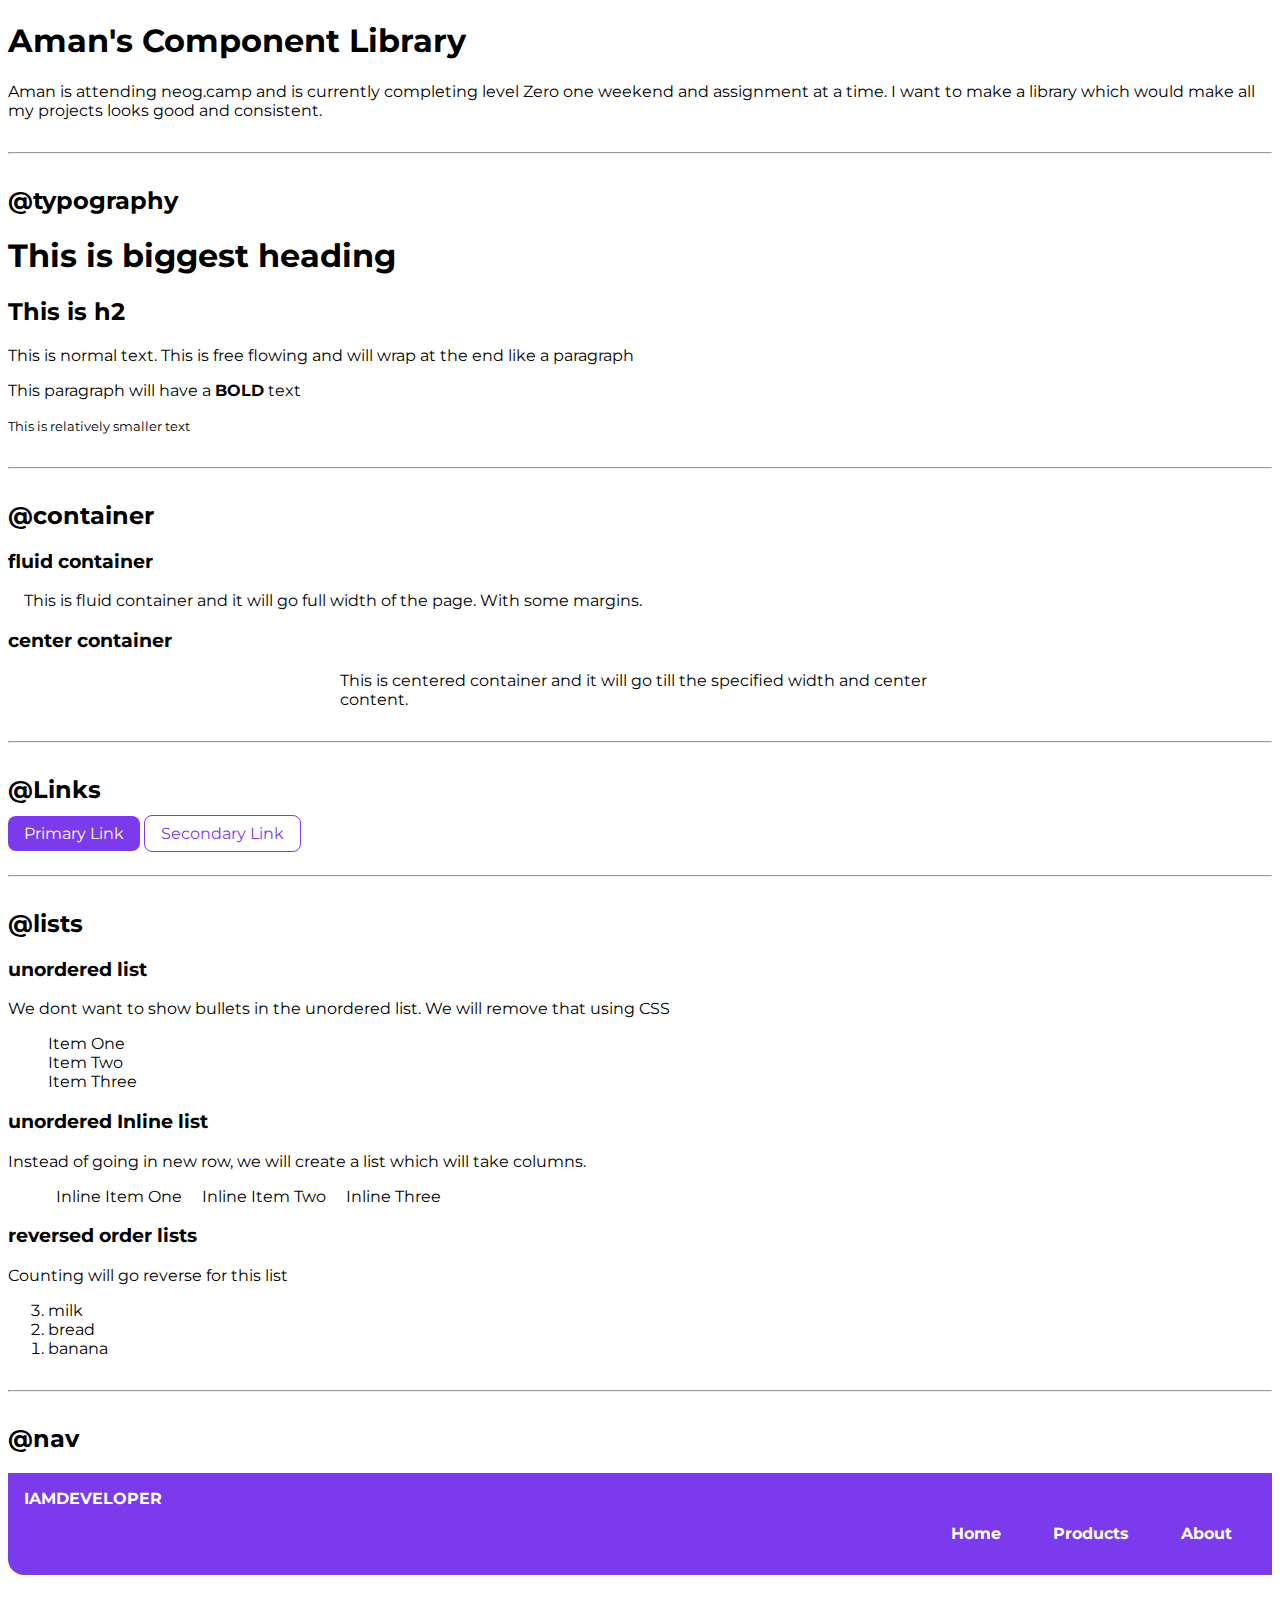
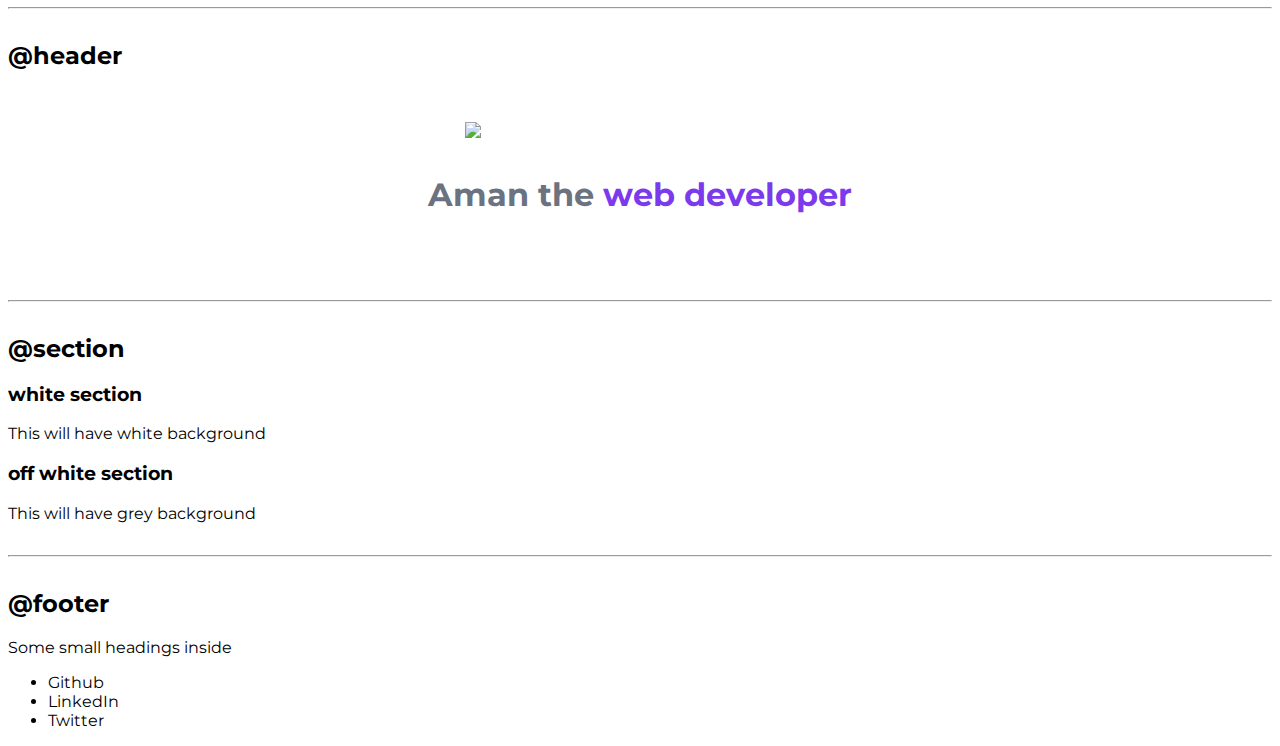
==== index.html @ 454bb0c9 "header" ====
<!DOCTYPE html>
<html lang="en">

<head>
    <meta charset="UTF-8">
    <meta http-equiv="X-UA-Compatible" content="IE=edge">
    <meta name="viewport" content="width=device-width, initial-scale=1.0">
    <title>Component Library</title>
    <link rel="stylesheet" href="./styles.css">
</head>

<body>
    <h1>Aman's Component Library</h1>
    <p>Aman is attending neog.camp and is currently completing level Zero one weekend and assignment at a time. I
        want
        to make a library which would make all my projects looks good and consistent.</p>
    <hr>

    <h2>@typography</h2>

    <h1>This is biggest heading</h1>
    <h2>This is h2</h2>
    <p>This is normal text. This is free flowing and will wrap at the end like a paragraph</p>

    <p>This paragraph will have a <strong>BOLD</strong> text</p>

    <small>This is relatively smaller text</small>

    <hr>

    <h2>@container</h2>

    <h3>fluid container</h3>
    <div class="container">This is fluid container and it will go full width of the page. With some margins.</div>

    <h3>center container</h3>
    <div class="container container-center">This is centered container and it will go till the specified width and
        center content.</div>

    <hr>

    <h2>@Links</h2>

    <a class="link link-primary" href="https://www.youtube.com/">Primary Link</a>
    <a class="link link-secondary" href="/">Secondary Link</a>

    <hr>

    <h2>@lists</h2>
    <h3>unordered list</h3>
    <p class="para">We dont want to show bullets in the unordered list. We will remove that using CSS</p>

    <ul class="list-non-bullet">
        <li>Item One</li>
        <li>Item Two</li>
        <li>Item Three</li>
    </ul>

    <h3>unordered Inline list</h3>
    <p>Instead of going in new row, we will create a list which will take columns.</p>
    <ul class="list-non-bullet">
        <li class="list-item-inline">Inline Item One</li>
        <li class="list-item-inline">Inline Item Two</li>
        <li class="list-item-inline">Inline Three</li>
    </ul>

    <h3>reversed order lists</h3>
    <p>Counting will go reverse for this list</p>
    <ol reversed>
        <li>milk</li>
        <li>bread</li>
        <li>banana</li>
    </ol>

    <hr>

    <h2>@nav</h2>

    <nav class="navigation container">
        <div class="nav-brand">IAMDEVELOPER</div>
       
        <ul class="list-non-bullet nav-pills">
            
            <li class="list-item-inline">
                <a class="link link-active" href="/">Home</a>
            </li>
            <li class="list-item-inline">
                <a class="link link-active" href="/"> Products</a>
            </li>
            <li class="list-item-inline">
                <a class="link link-active" href="/">About</a>
            </li>

        </ul>
    </nav>

    <hr>

    <h2>@header</h2>

    <header class="hero">
        <!-- <img src="https://media-exp1.licdn.com/dms/image/C4E03AQFBVhYYbcaytA/profile-displayphoto-shrink_400_400/0/1618367101918?e=1629331200&v=beta&t=eUJ7wc8PdBrghOcJKmLHNUFQo-u7VV-xby93tSs-BFQ"> -->

        <img class="hero-img" src="./images/hero.svg">
        <h1 class="hero-heading" >Aman the <span class="heading-inverted"> web developer</span> </h1>
    </header>

    <hr>

    <h2>@section</h2>

    <section>
        <h3>white section</h3>
        <p>This will have white background</p>
    </section>
    <section>
        <h3>off white section</h3>
        <p>This will have grey background</p>
    </section>

    <hr>

    <h2>@footer</h2>

    <footer>
        <div>Some small headings inside</div>
        <ul>
            <li>Github</li>
            <li>LinkedIn</li>
            <li>Twitter</li>
        </ul>
    </footer>



    <!-- <div style="height: 30vh;"></div> -->

</body>

</html>
---- styles.css ----
@import url('https://fonts.googleapis.com/css2?family=Montserrat:wght@400;700&display=swap');

:root {
    --primary-color: #7C3AED;
    --dark-gray:#6B7280;
}

body {
    font-family: 'Montserrat', sans-serif;
}

hr {
    margin: 2rem 0rem;
}

/* .containers */

.container {
    padding: 0rem 1rem;
}

.container-center {
    max-width: 600px;
    margin: auto;
}

/* links */
.link {
    text-decoration: none;
    padding: 0.5rem 1rem;
}

.link-primary {
    background-color: var(--primary-color);
    border-radius: 0.5rem;
    color: white;
}

.link-secondary {
    color: var(--primary-color);
    border-radius: 0.5rem;
    border: 1px solid var(--primary-color);
}

/* @lists */

.list-non-bullet {
    list-style: none;
}

.list-item-inline {
    display: inline;
    padding: 0rem 0.5rem;
}

/* @ navigation */

.navigation{
    background-color: var(--primary-color);
    color: white;
    padding: 1rem;
    border-bottom-left-radius: 1rem;
}

.navigation .nav-brand{
    font-weight: bold;
}

.navigation .nav-pills{
    text-align: right;
}

.navigation .link{
    color: white;
}

.navigation .link{
    font-weight: bold;
}


/* @Header */

.hero{
    padding: 2rem;
}

.hero .hero-img{
    max-width: 350px;
    display: block;
    margin: auto;
}

.hero .hero-heading{
    padding-top: 1rem;
    text-align: center;
    color: var(--dark-gray); 
}

.hero .hero-heading .heading-inverted{
    color: var(--primary-color)
}
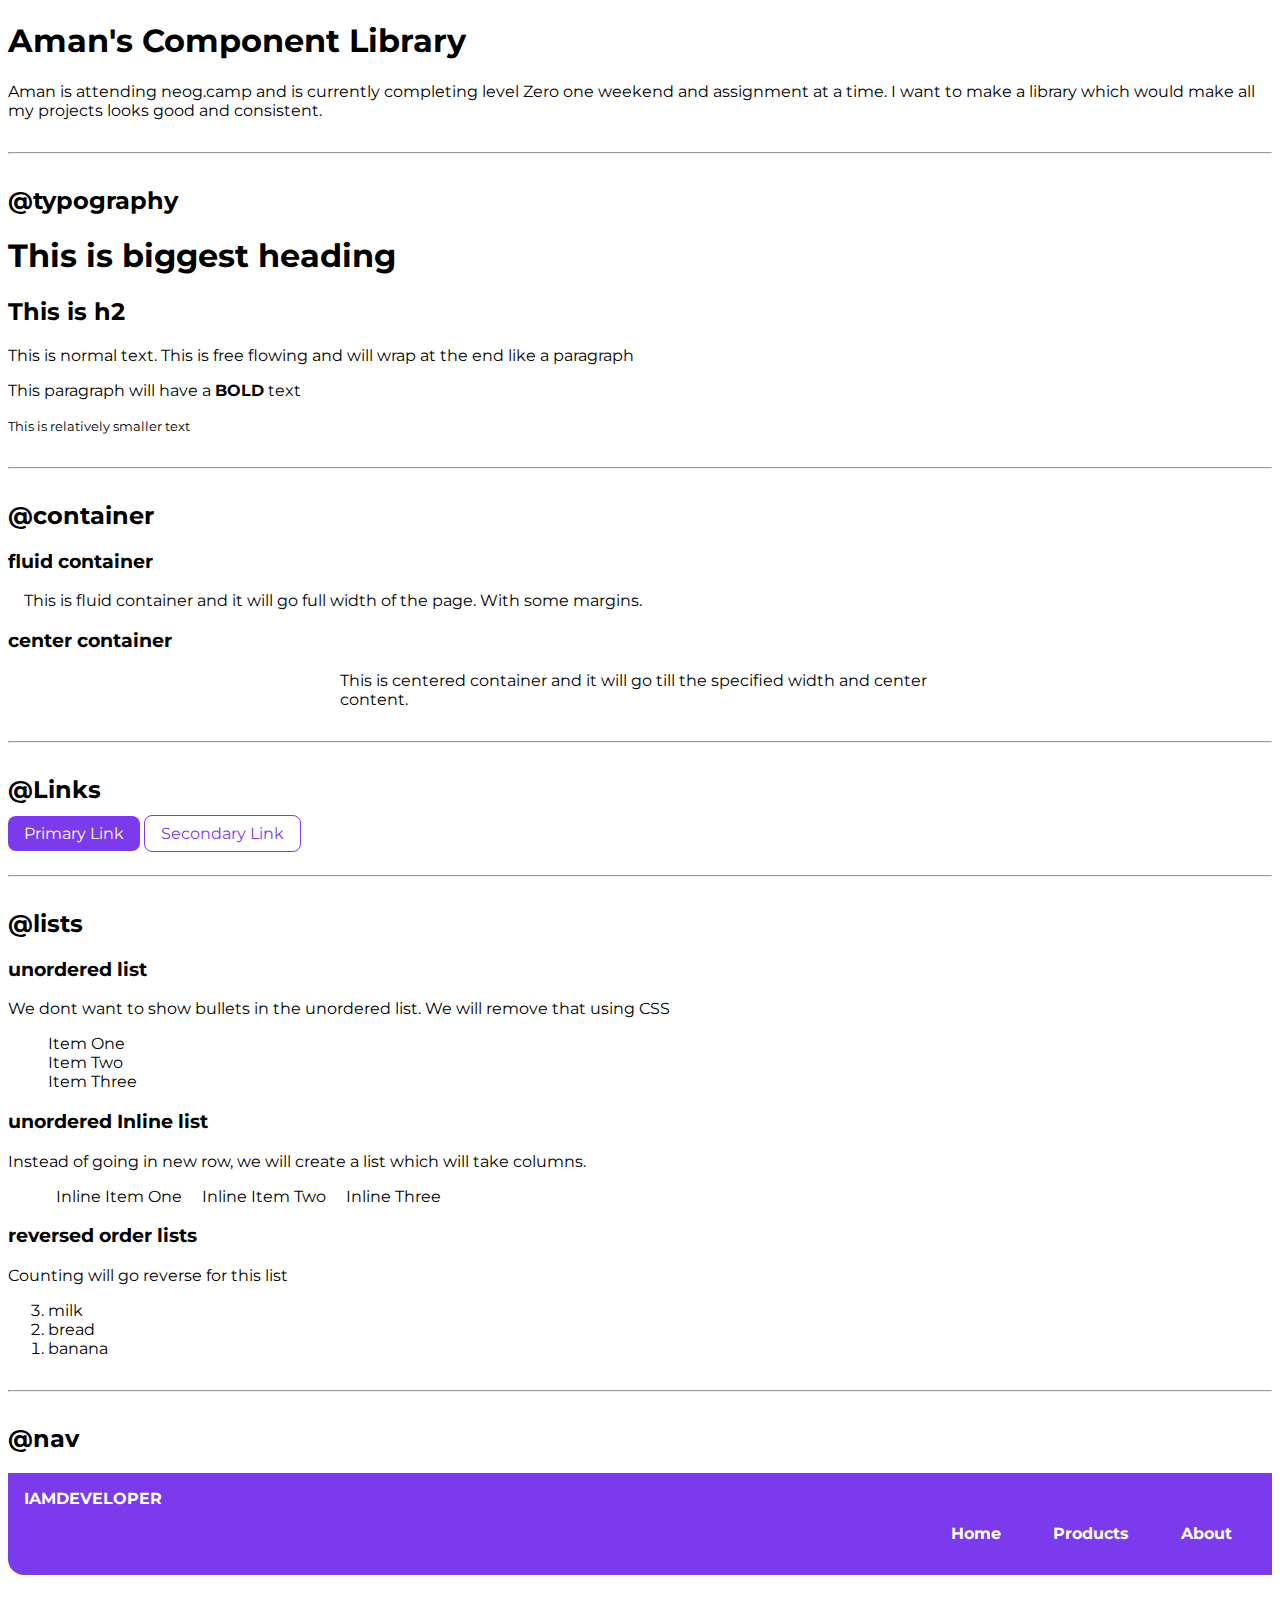
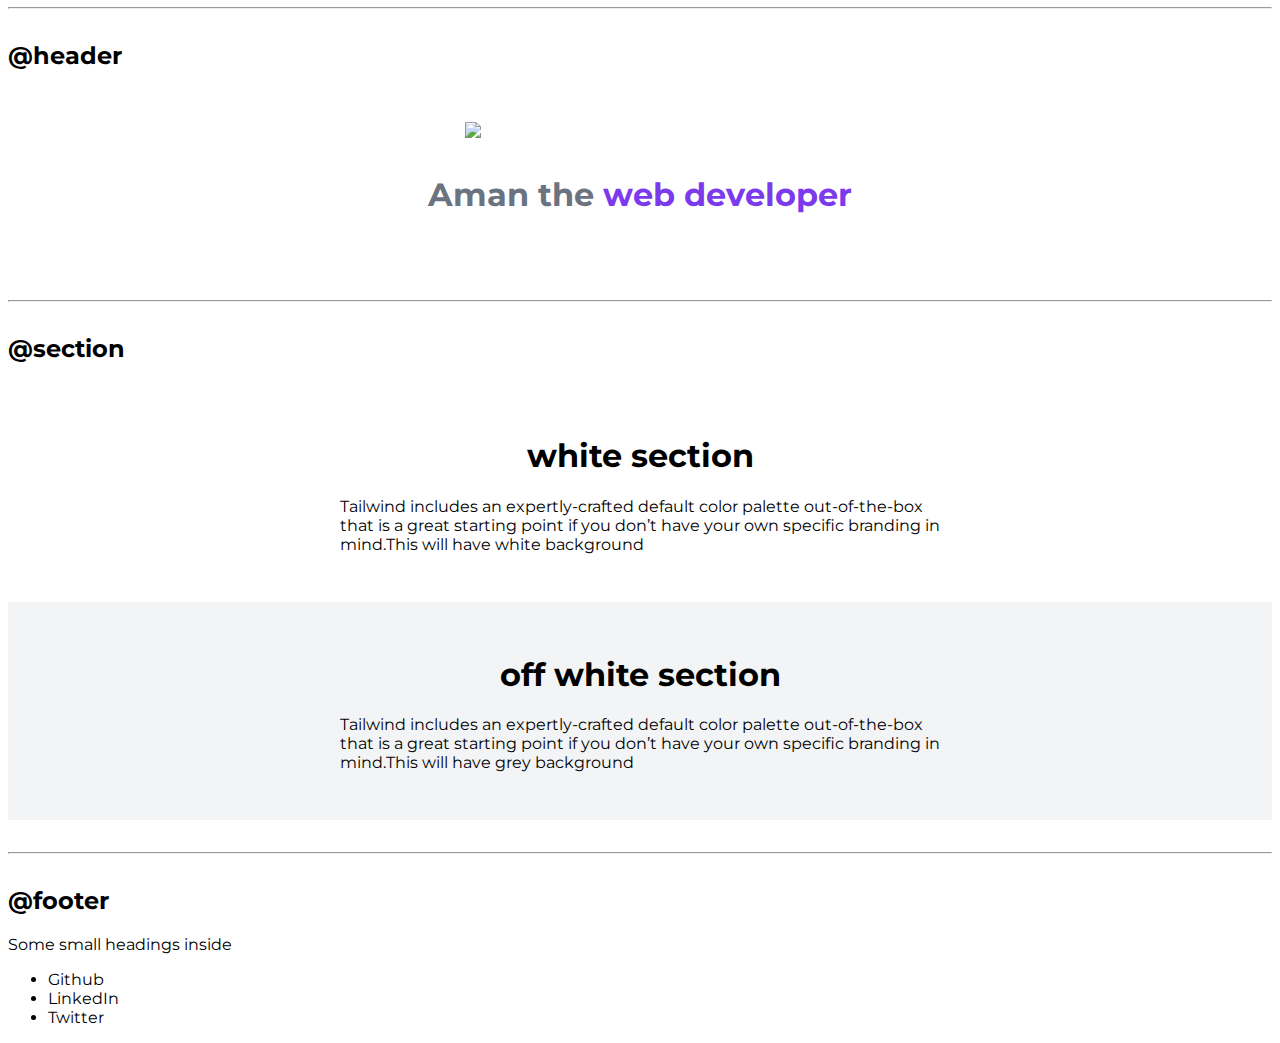
==== commit 601b1433: "sections" ====
--- a/index.html
+++ b/index.html
@@ -109,13 +109,18 @@
 
     <h2>@section</h2>
 
-    <section>
-        <h3>white section</h3>
-        <p>This will have white background</p>
+    <section class="section">
+        <div class="container container-center">
+            <h1>white section</h1>
+            <p>Tailwind includes an expertly-crafted default color palette out-of-the-box that is a great starting point if you don’t have your own specific branding in mind.This will have white background</p>
+        </div>
     </section>
-    <section>
-        <h3>off white section</h3>
-        <p>This will have grey background</p>
+
+    <section class="section ow">
+        <div class="container container-center">
+        <h1>off white section</h1>
+        <p>Tailwind includes an expertly-crafted default color palette out-of-the-box that is a great starting point if you don’t have your own specific branding in mind.This will have grey background</p>
+        </div>
     </section>
 
     <hr>
--- a/styles.css
+++ b/styles.css
@@ -2,7 +2,8 @@
 
 :root {
     --primary-color: #7C3AED;
-    --dark-gray:#6B7280;
+    --dark-gray: #6B7280;
+    --off-white: #F3F4F6;
 }
 
 body {
@@ -55,49 +56,64 @@
 
 /* @ navigation */
 
-.navigation{
+.navigation {
     background-color: var(--primary-color);
     color: white;
     padding: 1rem;
     border-bottom-left-radius: 1rem;
 }
 
-.navigation .nav-brand{
+.navigation .nav-brand {
     font-weight: bold;
 }
 
-.navigation .nav-pills{
+.navigation .nav-pills {
     text-align: right;
 }
 
-.navigation .link{
+.navigation .link {
     color: white;
 }
 
-.navigation .link{
+.navigation .link {
     font-weight: bold;
 }
 
 
 /* @Header */
 
-.hero{
+.hero {
     padding: 2rem;
 }
 
-.hero .hero-img{
+.hero .hero-img {
     max-width: 350px;
     display: block;
     margin: auto;
 }
 
-.hero .hero-heading{
+.hero .hero-heading {
     padding-top: 1rem;
     text-align: center;
-    color: var(--dark-gray); 
+    color: var(--dark-gray);
 }
 
-.hero .hero-heading .heading-inverted{
+.hero .hero-heading .heading-inverted {
     color: var(--primary-color)
 }
 
+
+/* @Sections */
+
+.section{
+    padding: 2rem;
+}
+
+.section h1 {
+    text-align: center;
+}
+
+.ow{
+    background-color: var(--off-white);
+}
+
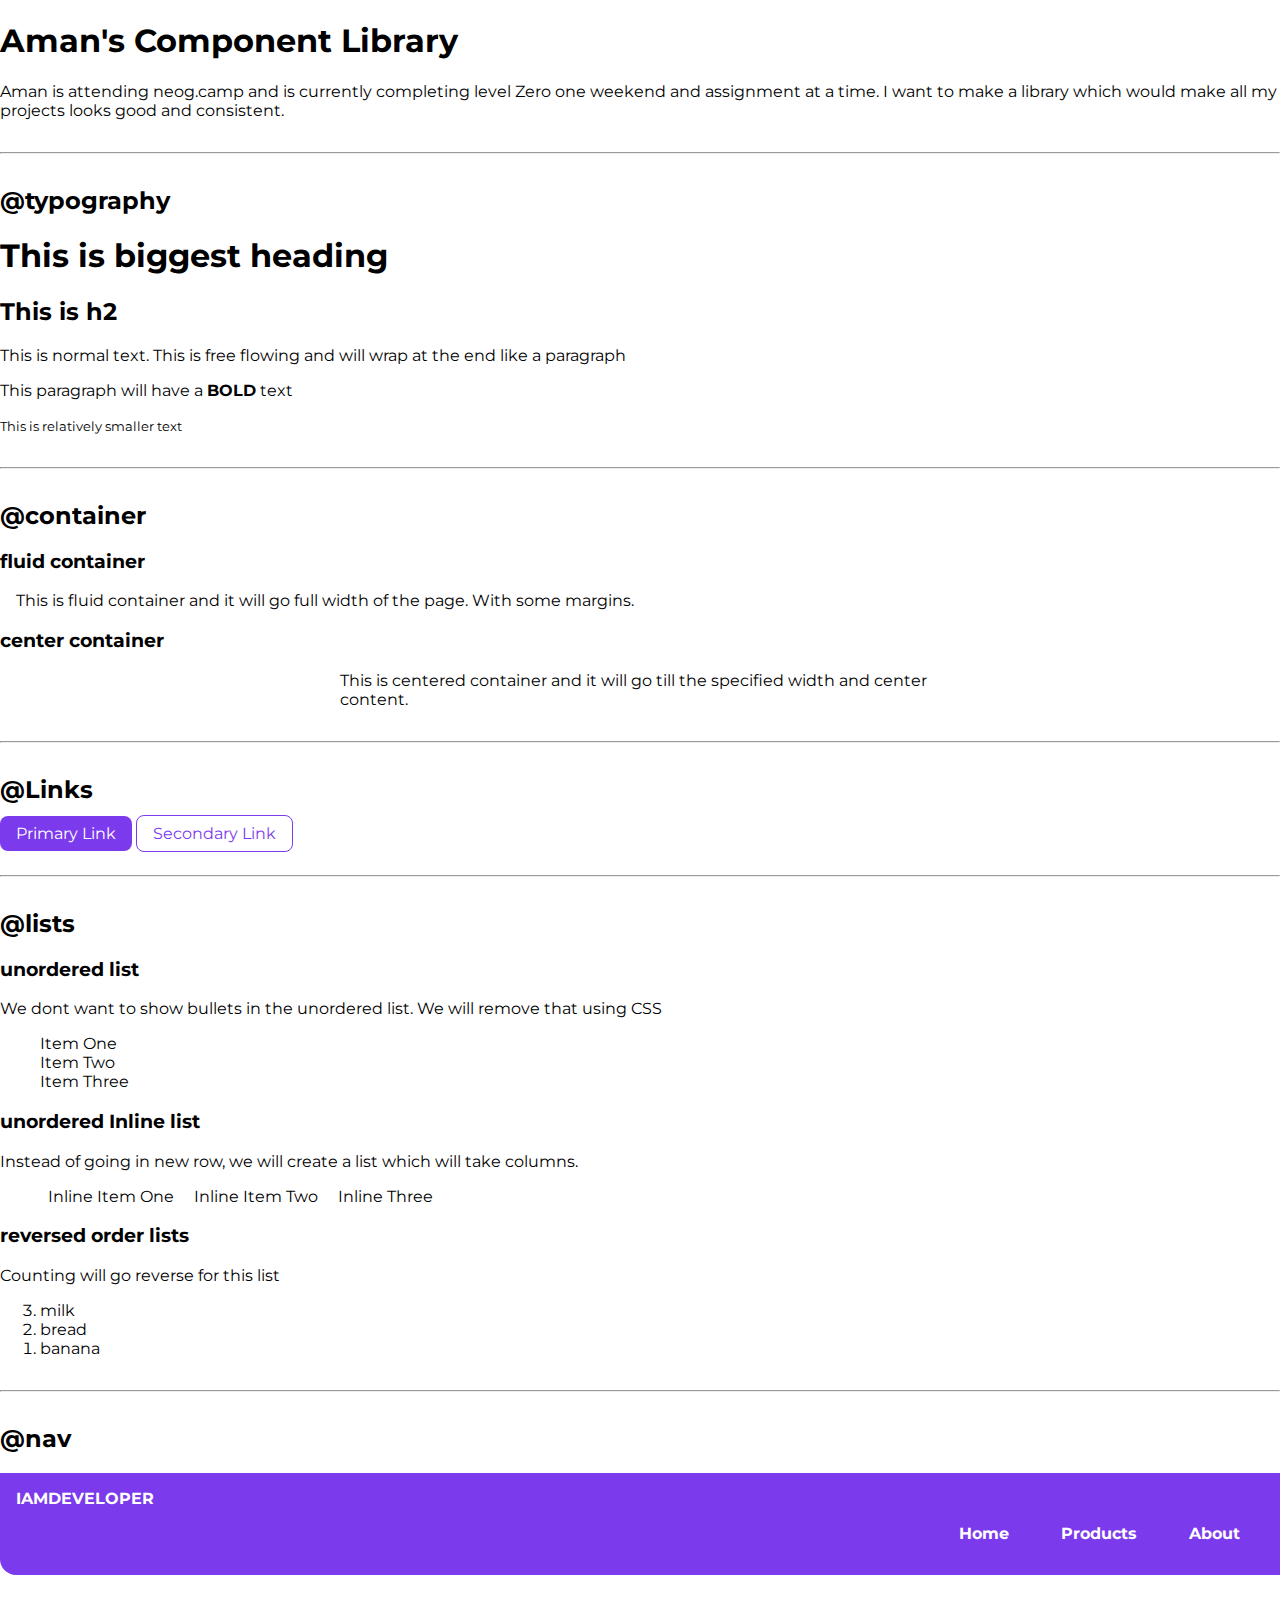
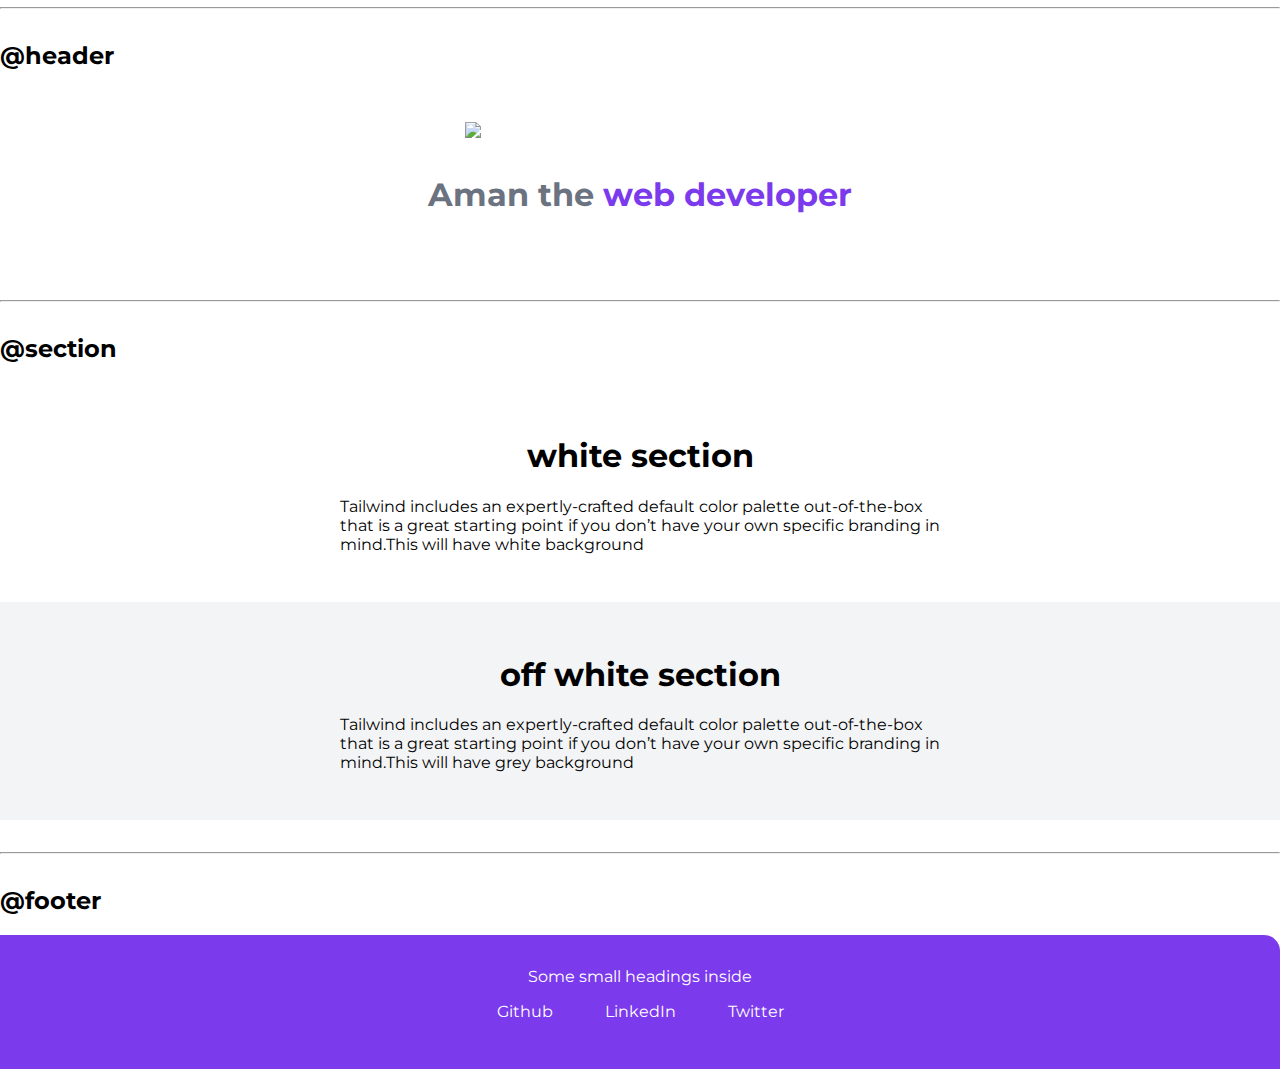
==== commit 37328587: "footer" ====
--- a/index.html
+++ b/index.html
@@ -78,9 +78,9 @@
 
     <nav class="navigation container">
         <div class="nav-brand">IAMDEVELOPER</div>
-       
+
         <ul class="list-non-bullet nav-pills">
-            
+
             <li class="list-item-inline">
                 <a class="link link-active" href="/">Home</a>
             </li>
@@ -102,7 +102,7 @@
         <!-- <img src="https://media-exp1.licdn.com/dms/image/C4E03AQFBVhYYbcaytA/profile-displayphoto-shrink_400_400/0/1618367101918?e=1629331200&v=beta&t=eUJ7wc8PdBrghOcJKmLHNUFQo-u7VV-xby93tSs-BFQ"> -->
 
         <img class="hero-img" src="./images/hero.svg">
-        <h1 class="hero-heading" >Aman the <span class="heading-inverted"> web developer</span> </h1>
+        <h1 class="hero-heading">Aman the <span class="heading-inverted"> web developer</span> </h1>
     </header>
 
     <hr>
@@ -112,14 +112,16 @@
     <section class="section">
         <div class="container container-center">
             <h1>white section</h1>
-            <p>Tailwind includes an expertly-crafted default color palette out-of-the-box that is a great starting point if you don’t have your own specific branding in mind.This will have white background</p>
+            <p>Tailwind includes an expertly-crafted default color palette out-of-the-box that is a great starting point
+                if you don’t have your own specific branding in mind.This will have white background</p>
         </div>
     </section>
 
     <section class="section ow">
         <div class="container container-center">
-        <h1>off white section</h1>
-        <p>Tailwind includes an expertly-crafted default color palette out-of-the-box that is a great starting point if you don’t have your own specific branding in mind.This will have grey background</p>
+            <h1>off white section</h1>
+            <p>Tailwind includes an expertly-crafted default color palette out-of-the-box that is a great starting point
+                if you don’t have your own specific branding in mind.This will have grey background</p>
         </div>
     </section>
 
@@ -127,12 +129,18 @@
 
     <h2>@footer</h2>
 
-    <footer>
-        <div>Some small headings inside</div>
-        <ul>
-            <li>Github</li>
-            <li>LinkedIn</li>
-            <li>Twitter</li>
+    <footer class="footer">
+        <div class="footer-header">Some small headings inside</div>
+        <ul class="social-links list-non-bullet">
+            <li class="list-item-inline"> 
+                <a class="link" href="/">Github</a> 
+            </li>
+            <li class="list-item-inline">
+                <a class="link" href="/">LinkedIn</a>
+            </li>
+            <li class="list-item-inline">
+                <a class="link" href="/">Twitter</a>
+            </li>
         </ul>
     </footer>
 
--- a/styles.css
+++ b/styles.css
@@ -8,6 +8,7 @@
 
 body {
     font-family: 'Montserrat', sans-serif;
+    margin: 0px;
 }
 
 hr {
@@ -105,7 +106,7 @@
 
 /* @Sections */
 
-.section{
+.section {
     padding: 2rem;
 }
 
@@ -113,7 +114,25 @@
     text-align: center;
 }
 
-.ow{
+.ow {
     background-color: var(--off-white);
 }
 
+
+/* Footer */
+
+.footer{
+    background-color: var(--primary-color);
+    padding: 2rem 1rem;
+    text-align: center;
+    color: white;
+    border-top-right-radius: 1rem;
+}
+
+.footer .link{
+    color: white;
+}
+
+.footer ul{
+    padding-inline-start: 0px;
+}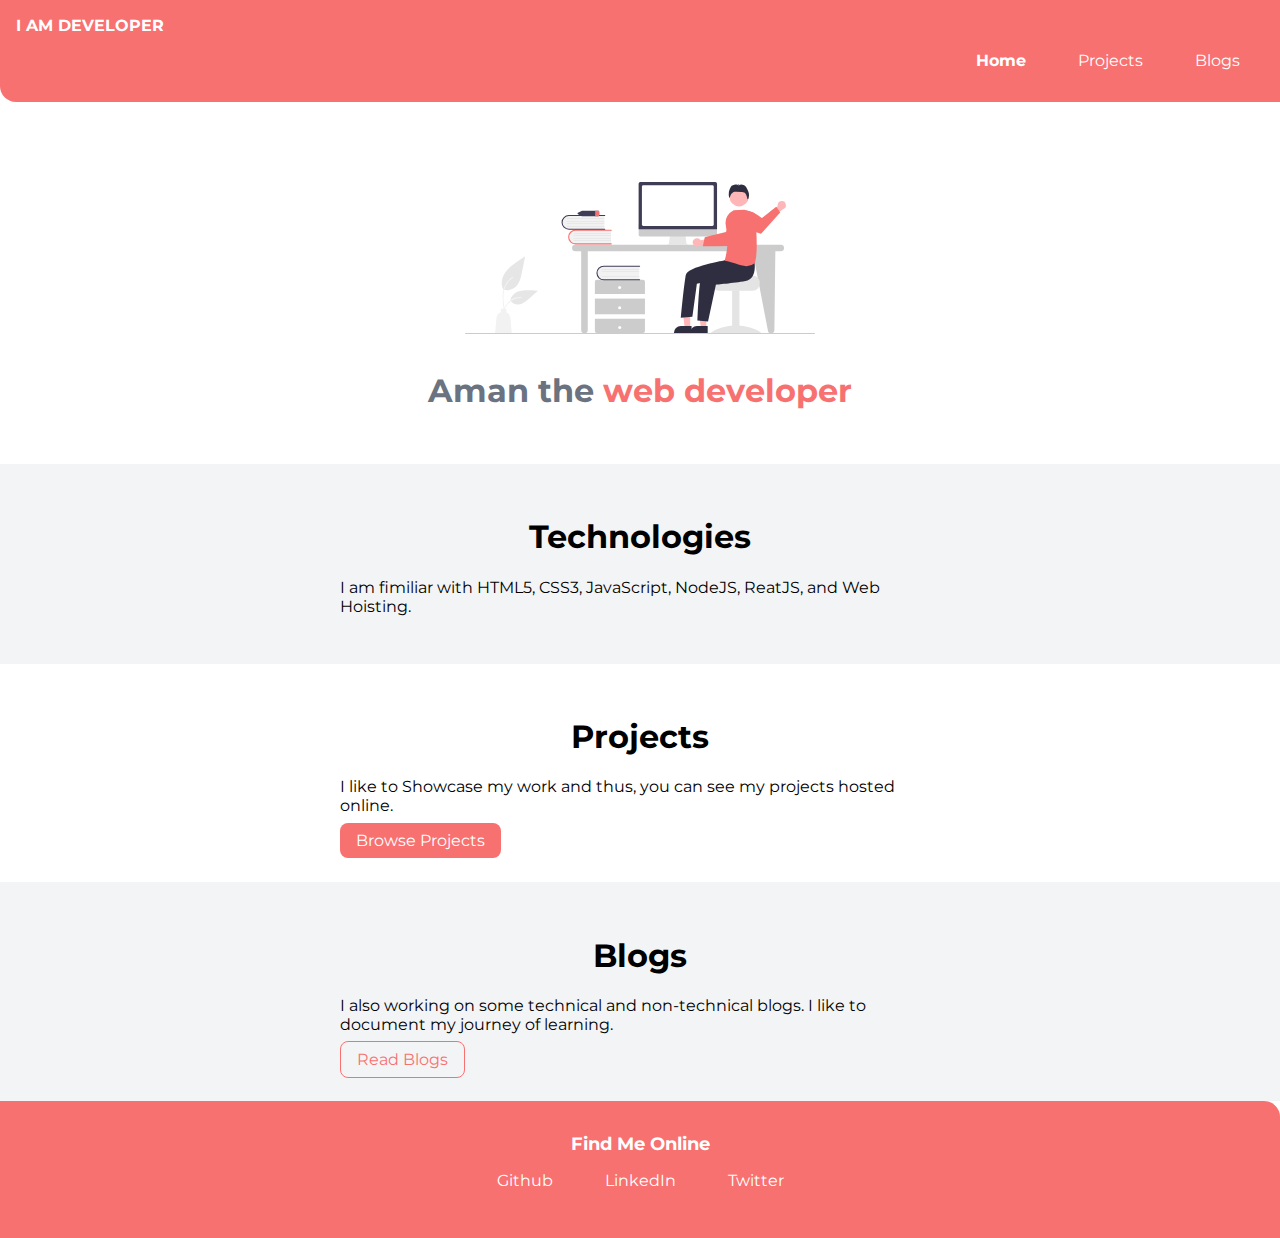
==== commit 9d3a235b: "docs: updated blogs" ====
--- a/index.html
+++ b/index.html
@@ -5,79 +5,14 @@
     <meta charset="UTF-8">
     <meta http-equiv="X-UA-Compatible" content="IE=edge">
     <meta name="viewport" content="width=device-width, initial-scale=1.0">
-    <title>Component Library</title>
-    <link rel="stylesheet" href="./styles.css">
+    <title>Home | Aman</title>
+    <link rel="stylesheet" href="/styles.css">
 </head>
 
 <body>
-    <h1>Aman's Component Library</h1>
-    <p>Aman is attending neog.camp and is currently completing level Zero one weekend and assignment at a time. I
-        want
-        to make a library which would make all my projects looks good and consistent.</p>
-    <hr>
-
-    <h2>@typography</h2>
-
-    <h1>This is biggest heading</h1>
-    <h2>This is h2</h2>
-    <p>This is normal text. This is free flowing and will wrap at the end like a paragraph</p>
-
-    <p>This paragraph will have a <strong>BOLD</strong> text</p>
-
-    <small>This is relatively smaller text</small>
-
-    <hr>
-
-    <h2>@container</h2>
-
-    <h3>fluid container</h3>
-    <div class="container">This is fluid container and it will go full width of the page. With some margins.</div>
-
-    <h3>center container</h3>
-    <div class="container container-center">This is centered container and it will go till the specified width and
-        center content.</div>
-
-    <hr>
-
-    <h2>@Links</h2>
-
-    <a class="link link-primary" href="https://www.youtube.com/">Primary Link</a>
-    <a class="link link-secondary" href="/">Secondary Link</a>
-
-    <hr>
-
-    <h2>@lists</h2>
-    <h3>unordered list</h3>
-    <p class="para">We dont want to show bullets in the unordered list. We will remove that using CSS</p>
-
-    <ul class="list-non-bullet">
-        <li>Item One</li>
-        <li>Item Two</li>
-        <li>Item Three</li>
-    </ul>
-
-    <h3>unordered Inline list</h3>
-    <p>Instead of going in new row, we will create a list which will take columns.</p>
-    <ul class="list-non-bullet">
-        <li class="list-item-inline">Inline Item One</li>
-        <li class="list-item-inline">Inline Item Two</li>
-        <li class="list-item-inline">Inline Three</li>
-    </ul>
-
-    <h3>reversed order lists</h3>
-    <p>Counting will go reverse for this list</p>
-    <ol reversed>
-        <li>milk</li>
-        <li>bread</li>
-        <li>banana</li>
-    </ol>
-
-    <hr>
-
-    <h2>@nav</h2>
 
     <nav class="navigation container">
-        <div class="nav-brand">IAMDEVELOPER</div>
+        <div class="nav-brand">I AM DEVELOPER</div>
 
         <ul class="list-non-bullet nav-pills">
 
@@ -85,69 +20,73 @@
                 <a class="link link-active" href="/">Home</a>
             </li>
             <li class="list-item-inline">
-                <a class="link link-active" href="/"> Products</a>
+                <a class="link" href="/projects.html"> Projects</a>
             </li>
             <li class="list-item-inline">
-                <a class="link link-active" href="/">About</a>
+                <a class="link" href="/blogs.html">Blogs</a>
             </li>
 
         </ul>
     </nav>
 
-    <hr>
 
-    <h2>@header</h2>
 
     <header class="hero">
-        <!-- <img src="https://media-exp1.licdn.com/dms/image/C4E03AQFBVhYYbcaytA/profile-displayphoto-shrink_400_400/0/1618367101918?e=1629331200&v=beta&t=eUJ7wc8PdBrghOcJKmLHNUFQo-u7VV-xby93tSs-BFQ"> -->
 
-        <img class="hero-img" src="./images/hero.svg">
+        <img class="hero-img" src="./images/hero_red.svg">
         <h1 class="hero-heading">Aman the <span class="heading-inverted"> web developer</span> </h1>
     </header>
 
-    <hr>
 
-    <h2>@section</h2>
+    <section class="section ow">
+        <div class="container container-center">
+            <h1>Technologies</h1>
+            <p>
+                I am fimiliar with HTML5, CSS3, JavaScript, NodeJS, ReatJS, and Web Hoisting.
+            </p>
+        </div>
+    </section>
+
 
     <section class="section">
         <div class="container container-center">
-            <h1>white section</h1>
-            <p>Tailwind includes an expertly-crafted default color palette out-of-the-box that is a great starting point
-                if you don’t have your own specific branding in mind.This will have white background</p>
+            <h1>Projects</h1>
+            <p>
+                I like to Showcase my work and thus, you can see my projects hosted online.
+            </p>
+            <a class="link link-primary" href="/projects.html">Browse Projects</a>
         </div>
     </section>
 
+
     <section class="section ow">
         <div class="container container-center">
-            <h1>off white section</h1>
-            <p>Tailwind includes an expertly-crafted default color palette out-of-the-box that is a great starting point
-                if you don’t have your own specific branding in mind.This will have grey background</p>
+            <h1>Blogs</h1>
+            <p>
+                I also working on some technical and non-technical blogs. I like to document my journey of learning.
+            </p>
+            <a class="link link-secondary" href="/blogs.html">Read Blogs</a>
         </div>
     </section>
 
-    <hr>
-
-    <h2>@footer</h2>
 
     <footer class="footer">
-        <div class="footer-header">Some small headings inside</div>
+        <div class="footer-header">Find Me Online</div>
         <ul class="social-links list-non-bullet">
-            <li class="list-item-inline"> 
-                <a class="link" href="/">Github</a> 
+            <li class="list-item-inline">
+                <a class="link" href="https://github.com/amansaini0003">Github</a>
             </li>
             <li class="list-item-inline">
-                <a class="link" href="/">LinkedIn</a>
+                <a class="link" href="https://www.linkedin.com/in/aman-saini-0003/">LinkedIn</a>
             </li>
             <li class="list-item-inline">
-                <a class="link" href="/">Twitter</a>
+                <a class="link" href="https://twitter.com/aman_saini_0003">Twitter</a>
             </li>
         </ul>
     </footer>
 
 
 
-    <!-- <div style="height: 30vh;"></div> -->
-
 </body>
 
 </html>--- a/styles.css
+++ b/styles.css
@@ -1,7 +1,7 @@
 @import url('https://fonts.googleapis.com/css2?family=Montserrat:wght@400;700&display=swap');
 
 :root {
-    --primary-color: #7C3AED;
+    --primary-color: #F87171;
     --dark-gray: #6B7280;
     --off-white: #F3F4F6;
 }
@@ -15,6 +15,14 @@
     margin: 2rem 0rem;
 }
 
+/* spaces */
+
+.margin-md {
+    /* we need to do padding */
+    margin: 2rem;
+}
+
+
 /* .containers */
 
 .container {
@@ -27,9 +35,13 @@
 }
 
 /* links */
+
 .link {
+    box-sizing: border-box;
     text-decoration: none;
     padding: 0.5rem 1rem;
+    /* margin-top: 1rem;
+    margin-bottom: 1rem; */
 }
 
 .link-primary {
@@ -76,7 +88,7 @@
     color: white;
 }
 
-.navigation .link {
+.navigation .link-active {
     font-weight: bold;
 }
 
@@ -85,6 +97,7 @@
 
 .hero {
     padding: 2rem;
+    padding-top: 5rem;
 }
 
 .hero .hero-img {
@@ -121,7 +134,7 @@
 
 /* Footer */
 
-.footer{
+.footer {
     background-color: var(--primary-color);
     padding: 2rem 1rem;
     text-align: center;
@@ -129,10 +142,15 @@
     border-top-right-radius: 1rem;
 }
 
-.footer .link{
+.footer .link {
     color: white;
 }
 
-.footer ul{
+.footer .footer-header {
+    font-weight: bold;
+    font-size: large;
+}
+
+.footer ul {
     padding-inline-start: 0px;
 }